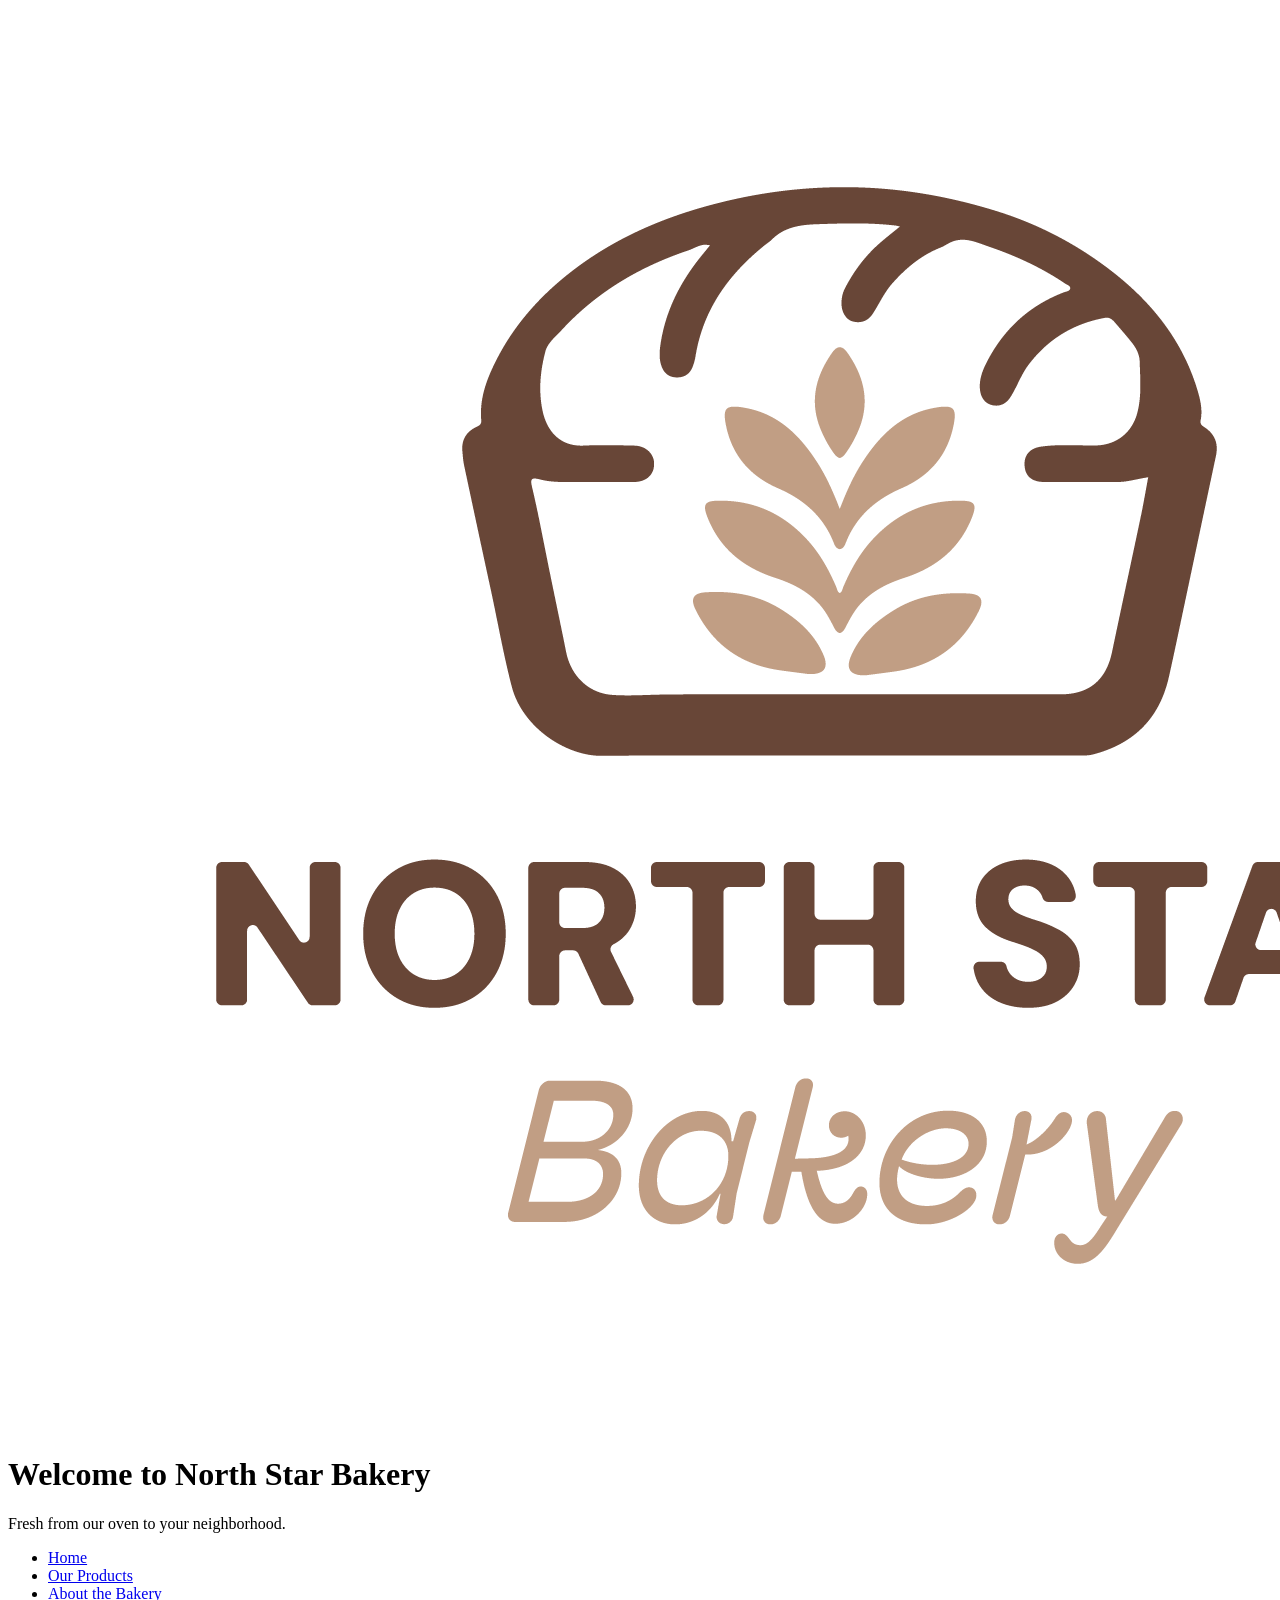
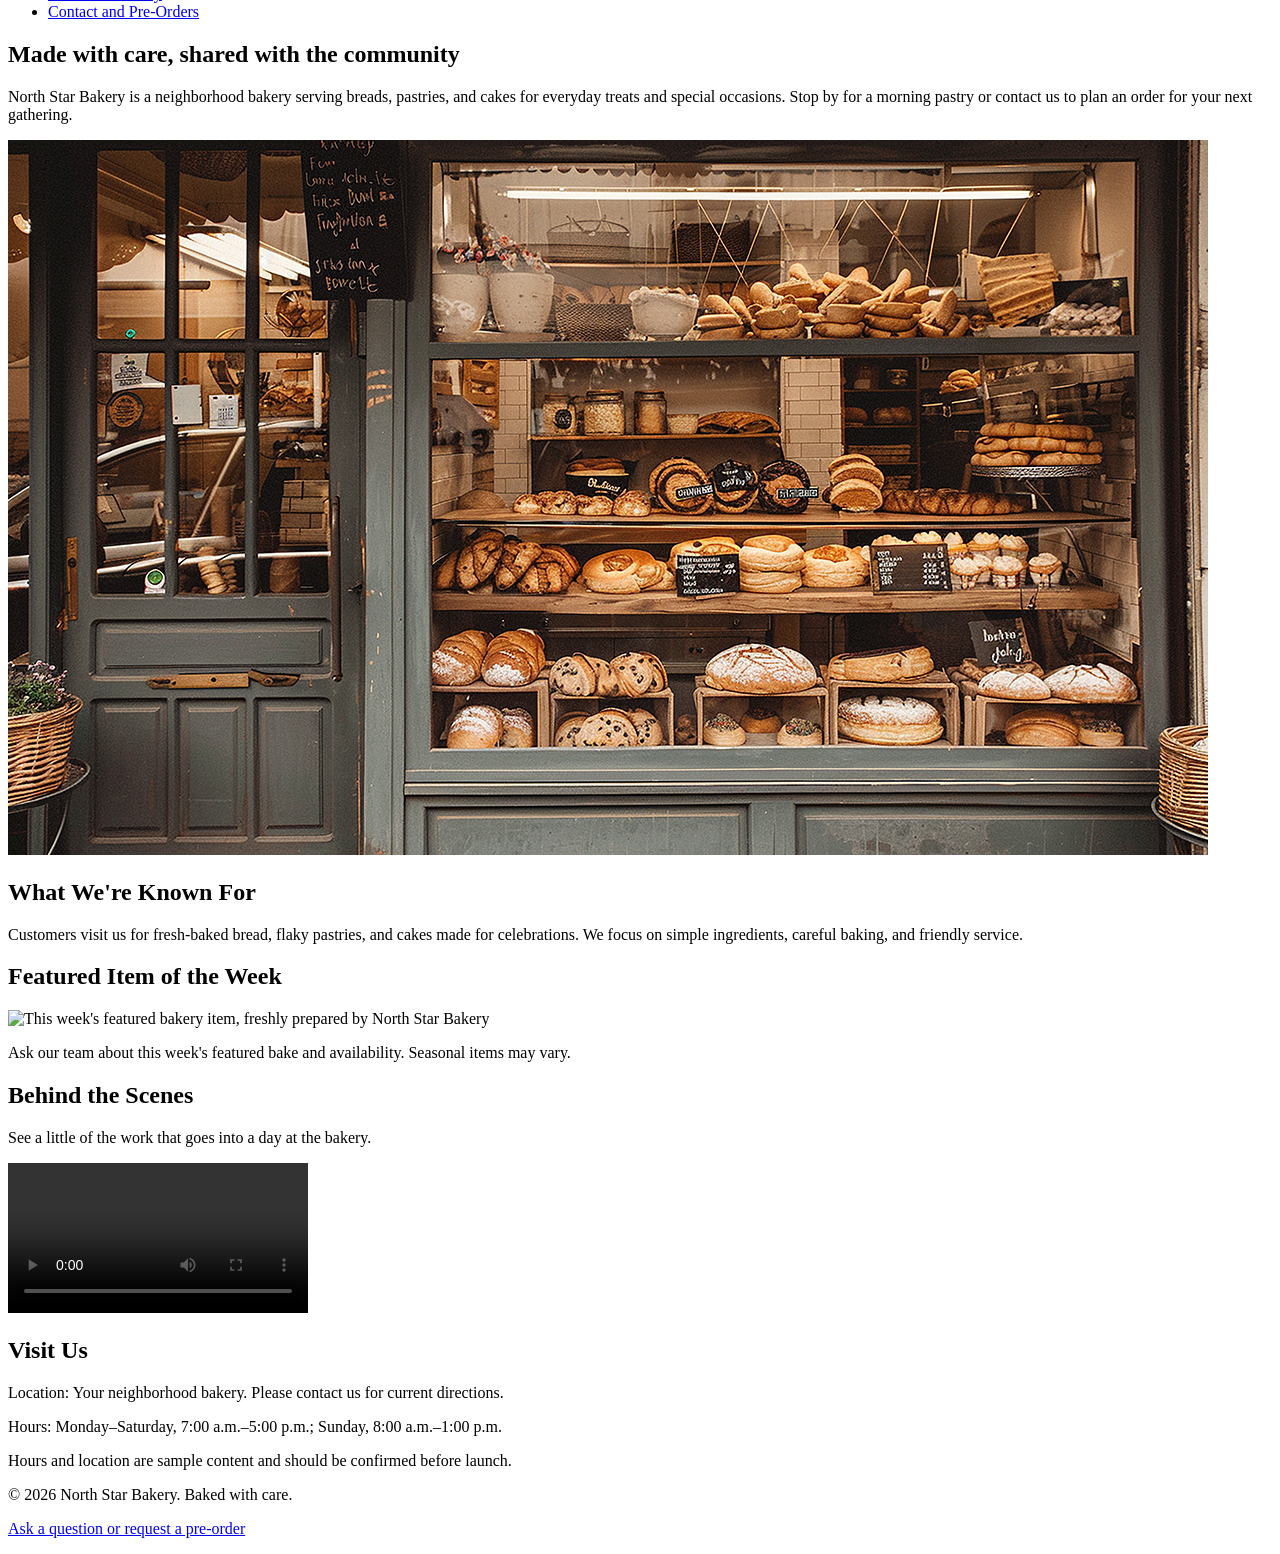
==== index.html @ 52d15b41 "Update index.html" ====
<!DOCTYPE html>
<html lang="en">
<head>
    <meta charset="UTF-8">
    <meta name="viewport" content="width=device-width, initial-scale=1.0">
    <title>North Star Bakery | Home</title>
</head>
<body>
    <header>
        <img src="bakery-logo_c.png" alt="North Star Bakery logo">
        <h1>Welcome to North Star Bakery</h1>
        <p>Fresh from our oven to your neighborhood.</p>
    </header>

    <nav aria-label="Main navigation">
        <ul>
            <li><a href="index.html">Home</a></li>
            <li><a href="products.html">Our Products</a></li>
            <li><a href="about.html">About the Bakery</a></li>
            <li><a href="contact.html">Contact and Pre-Orders</a></li>
        </ul>
    </nav>

    <main>
        <section>
            <h2>Made with care, shared with the community</h2>
            <p>North Star Bakery is a neighborhood bakery serving breads, pastries, and cakes for everyday treats and special occasions. Stop by for a morning pastry or contact us to plan an order for your next gathering.</p>
            <img src="bakery-storefront_c.png" alt="Front entrance of North Star Bakery welcoming customers">
        </section>

        <section>
            <h2>What We're Known For</h2>
            <p>Customers visit us for fresh-baked bread, flaky pastries, and cakes made for celebrations. We focus on simple ingredients, careful baking, and friendly service.</p>
        </section>

        <section>
            <h2>Featured Item of the Week</h2>
            <picture>
                <source media="(max-width: 600px)" srcset="bakery-feature-small.jpg">
                <source media="(min-width: 601px)" srcset="bakery-feature-large.jpg">
                <img src="bakery-feature-large_c.png" alt="This week's featured bakery item, freshly prepared by North Star Bakery">
            </picture>
            <p>Ask our team about this week's featured bake and availability. Seasonal items may vary.</p>
        </section>

        <section>
            <h2>Behind the Scenes</h2>
            <p>See a little of the work that goes into a day at the bakery.</p>
            <video controls>
                <source src="bakery-behind-scenes.mp4" type="video/mp4">
                Your browser does not support embedded video.
            </video>
        </section>

        <section>
            <h2>Visit Us</h2>
            <p>Location: Your neighborhood bakery. Please contact us for current directions.</p>
            <p>Hours: Monday–Saturday, 7:00 a.m.–5:00 p.m.; Sunday, 8:00 a.m.–1:00 p.m.</p>
            <p>Hours and location are sample content and should be confirmed before launch.</p>
        </section>
    </main>

    <footer>
        <p>&copy; 2026 North Star Bakery. Baked with care.</p>
        <p><a href="contact.html">Ask a question or request a pre-order</a></p>
    </footer>
</body>
</html>
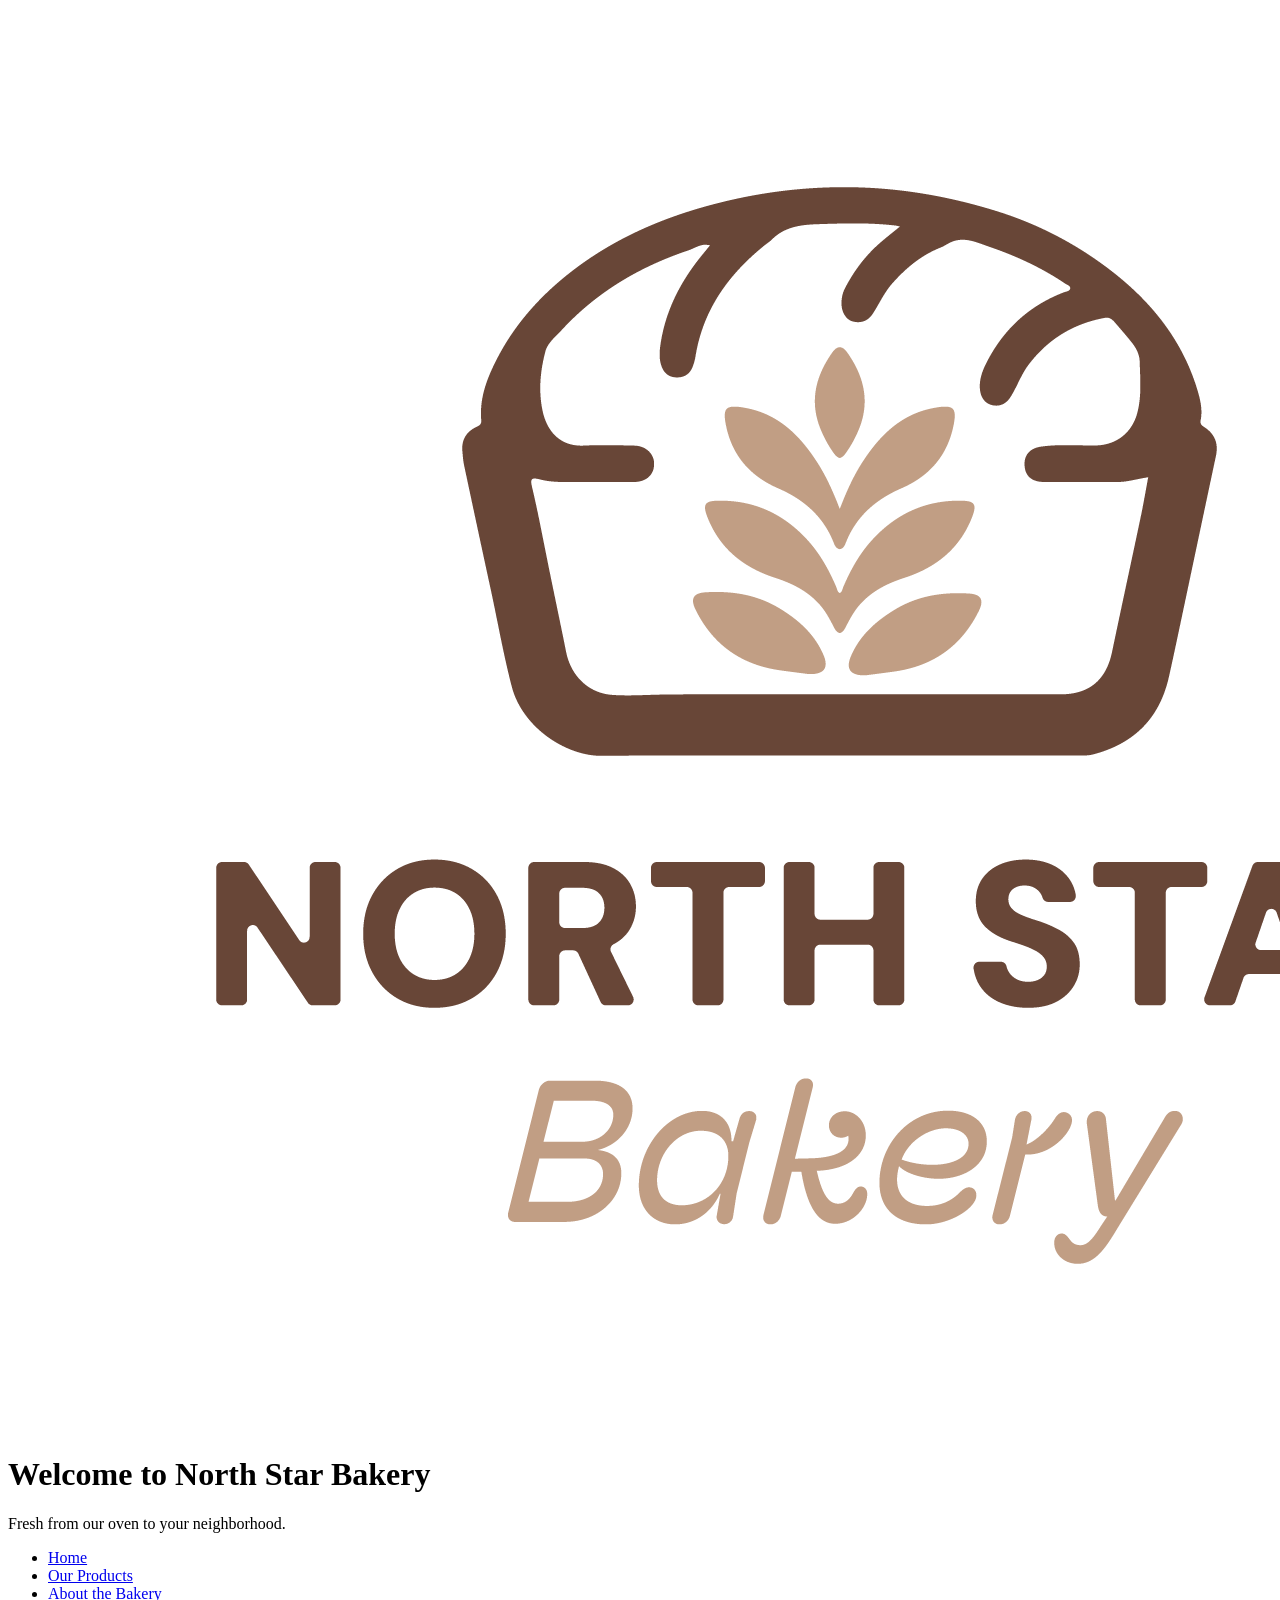
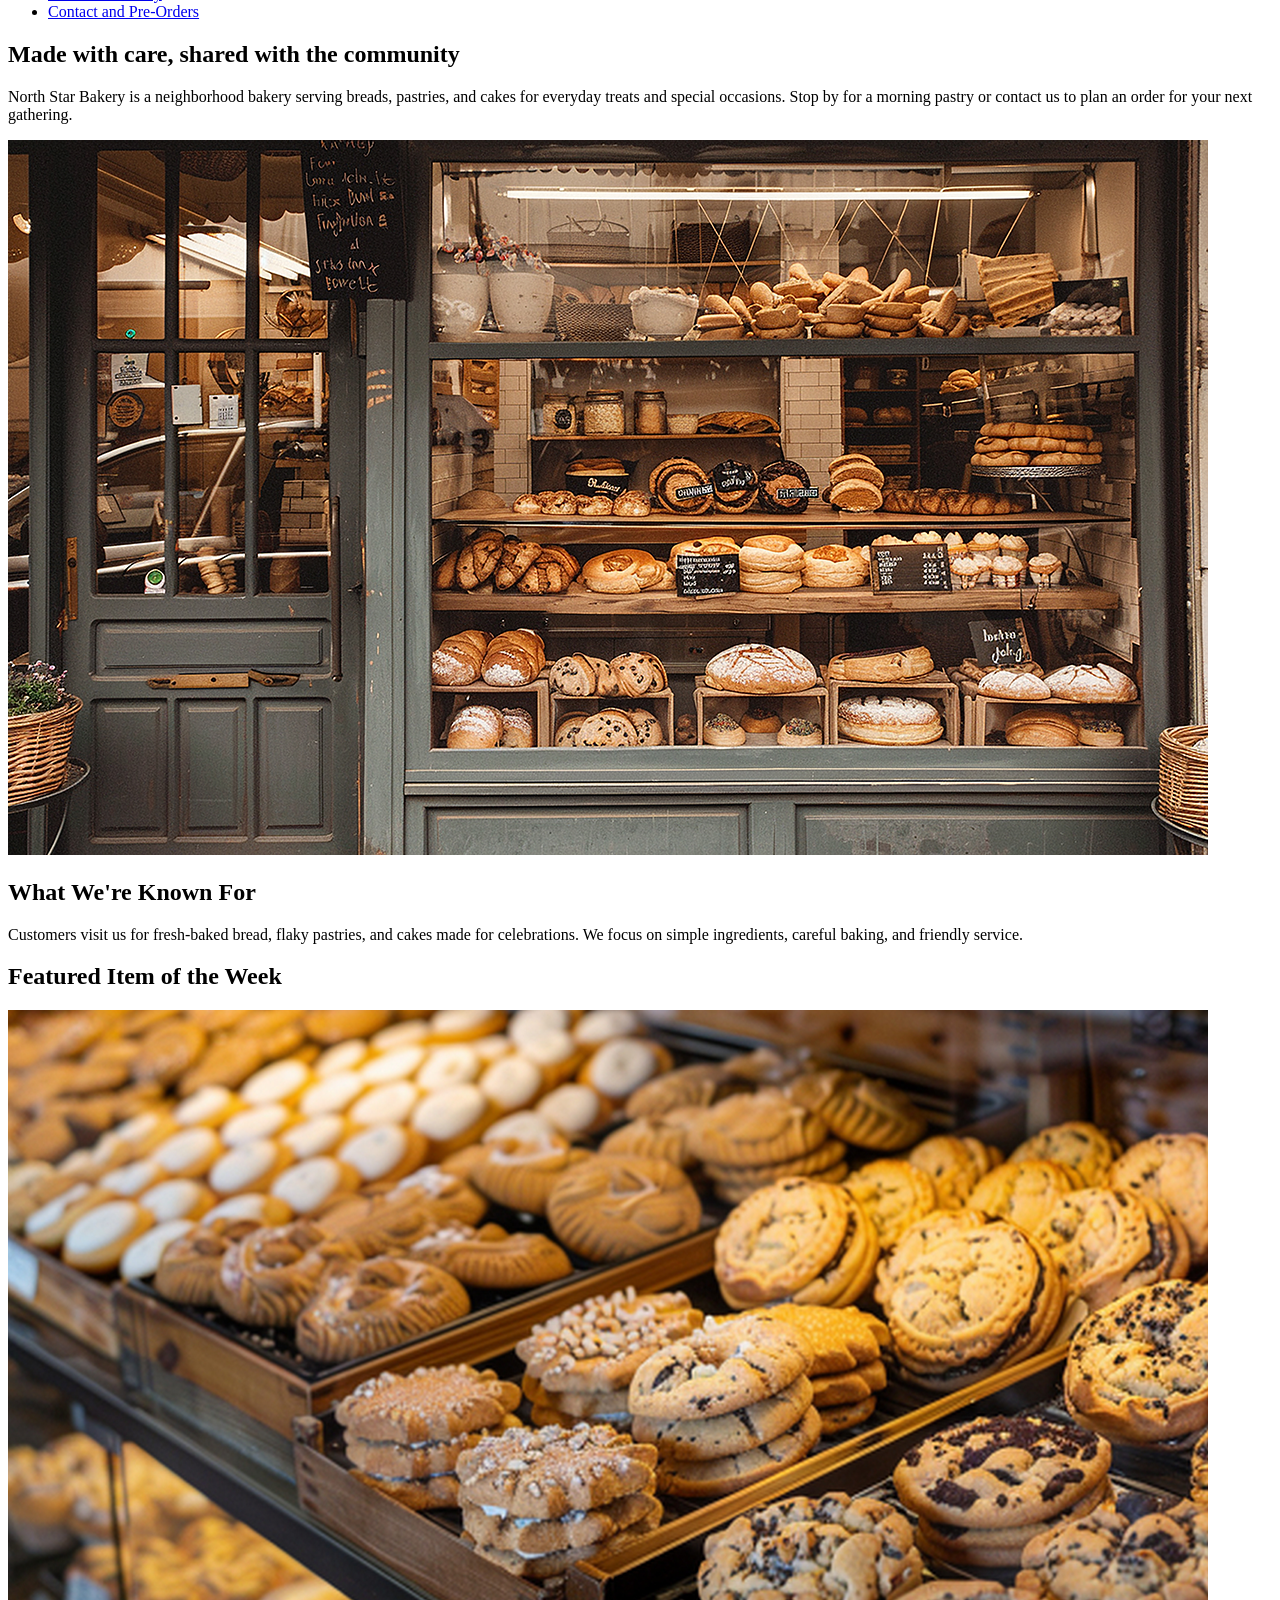
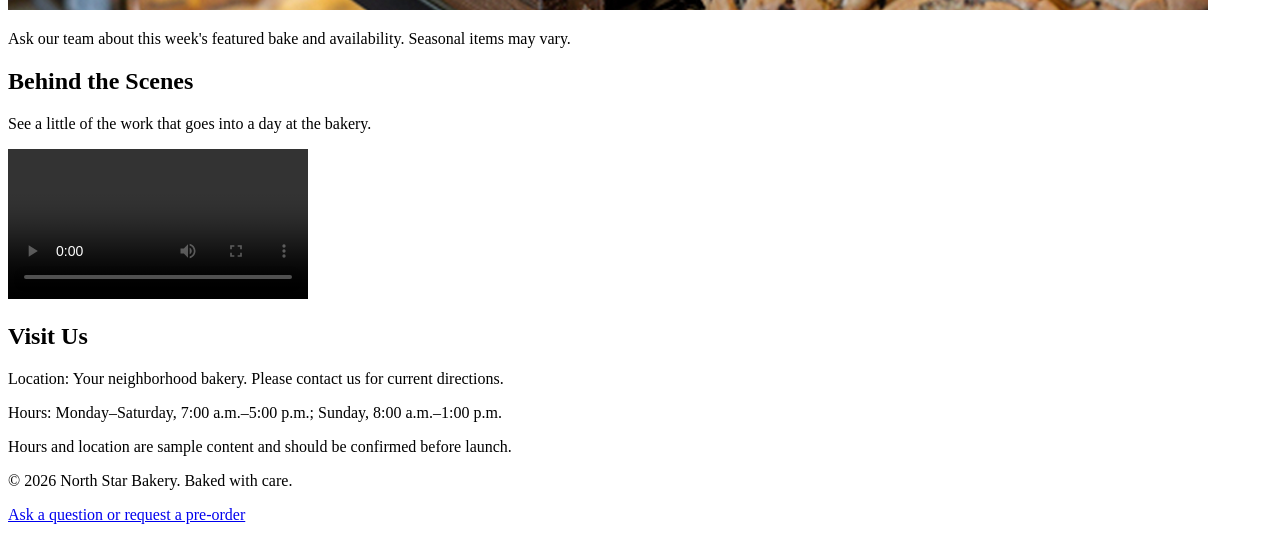
==== commit 7e0619df: "Update index.html" ====
--- a/index.html
+++ b/index.html
@@ -37,10 +37,13 @@
         <section>
             <h2>Featured Item of the Week</h2>
             <picture>
-                <source media="(max-width: 600px)" srcset="bakery-feature-small.jpg">
-                <source media="(min-width: 601px)" srcset="bakery-feature-large.jpg">
-                <img src="bakery-feature-large_c.png" alt="This week's featured bakery item, freshly prepared by North Star Bakery">
-            </picture>
+                <source media="(max-width: 600px)" srcset="bakery-feature-small_c.png">
+                <source media="(min-width: 601px)" srcset="bakery-feature-large_c.png">
+                
+<picture>
+  <img src="bakery-feature-large_c.png" alt="This week's featured bakery item, freshly prepared by North Star Bakery">
+</picture>
+
             <p>Ask our team about this week's featured bake and availability. Seasonal items may vary.</p>
         </section>
 
@@ -48,7 +51,7 @@
             <h2>Behind the Scenes</h2>
             <p>See a little of the work that goes into a day at the bakery.</p>
             <video controls>
-                <source src="bakery-behind-scenes.mp4" type="video/mp4">
+                <source src="Bakery-Behind-Scenes 3.mp4" type="video/mp4">
                 Your browser does not support embedded video.
             </video>
         </section>
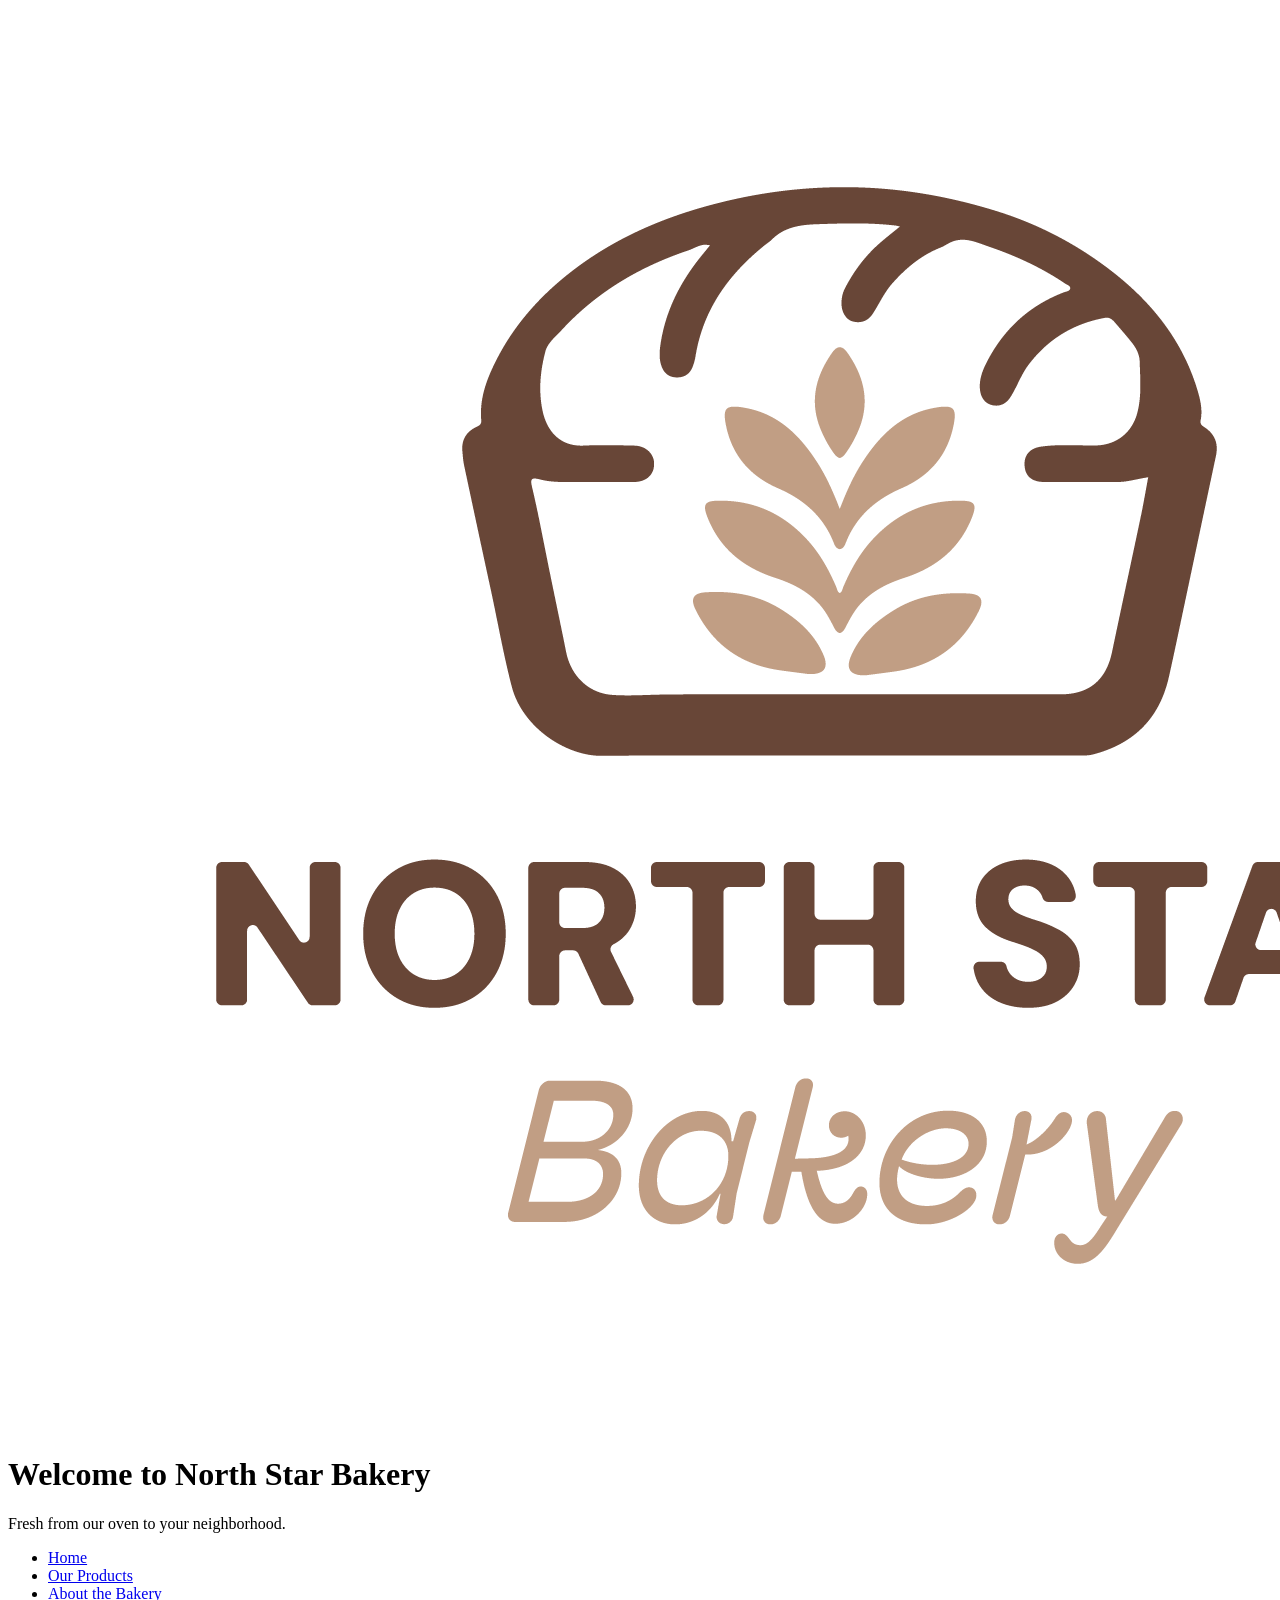
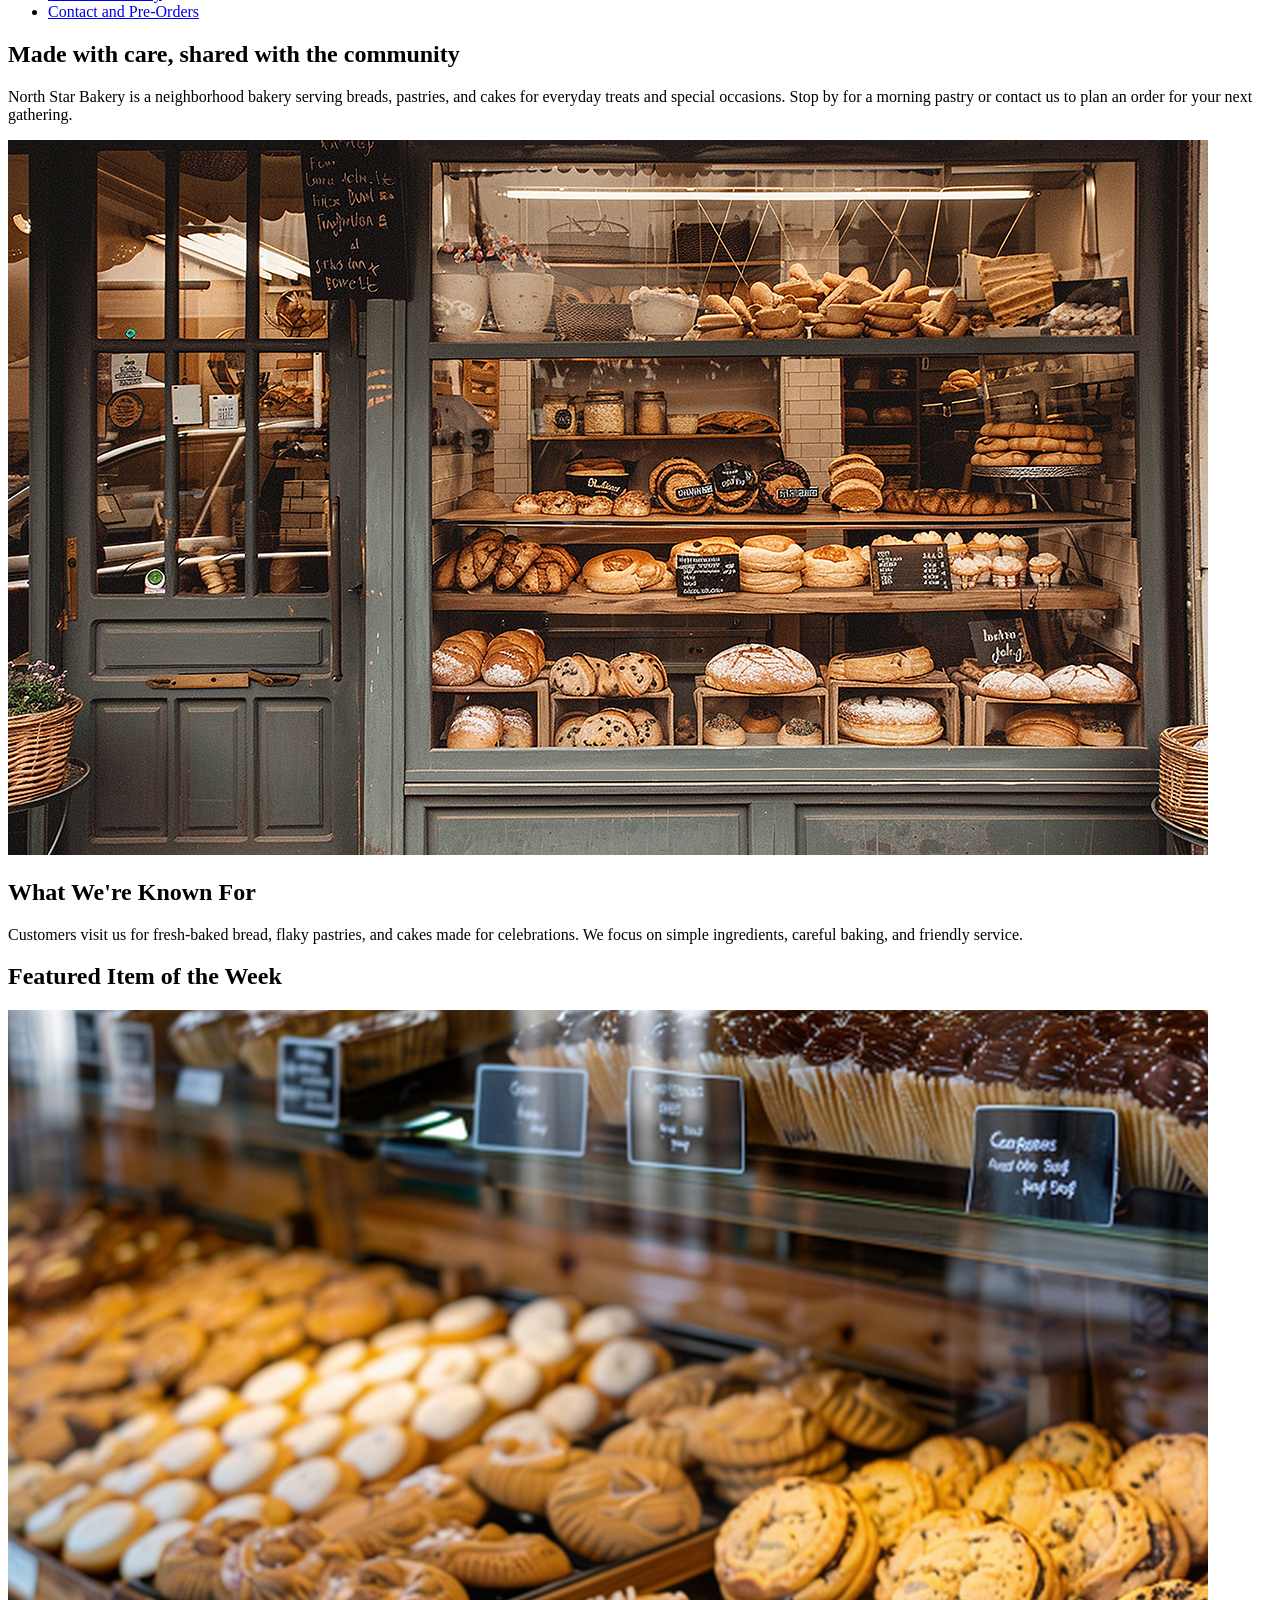
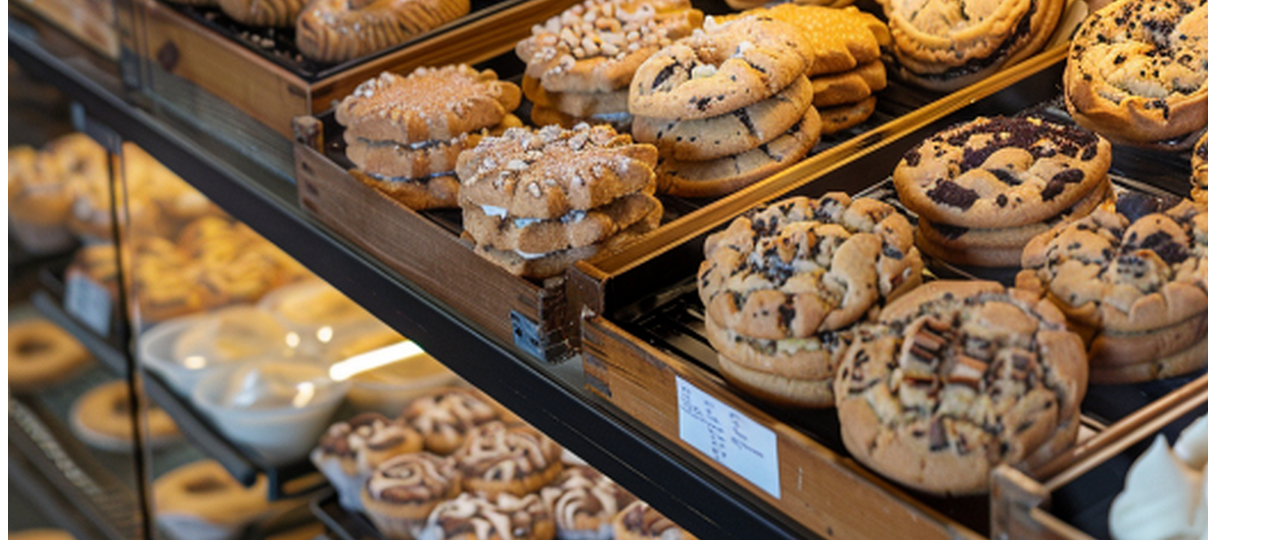
==== commit f6f2c42b: "Update index.html" ====
--- a/index.html
+++ b/index.html
@@ -35,14 +35,14 @@
         </section>
 
         <section>
-            <h2>Featured Item of the Week</h2>
-            <picture>
-                <source media="(max-width: 600px)" srcset="bakery-feature-small_c.png">
-                <source media="(min-width: 601px)" srcset="bakery-feature-large_c.png">
-                
-<picture>
-  <img src="bakery-feature-large_c.png" alt="This week's featured bakery item, freshly prepared by North Star Bakery">
-</picture>
+            
+    <h2>Featured Item of the Week</h2>
+    <picture>
+        <source media="(max-width: 600px)" srcset="bakery-feature-small_c.png">
+        <source media="(min-width: 601px)" srcset="bakery-feature-large_c.png">
+        <img src="bakery-feature-large_c.png" alt="North Star Bakery's featured item of the week">
+    </picture>
+
 
             <p>Ask our team about this week's featured bake and availability. Seasonal items may vary.</p>
         </section>
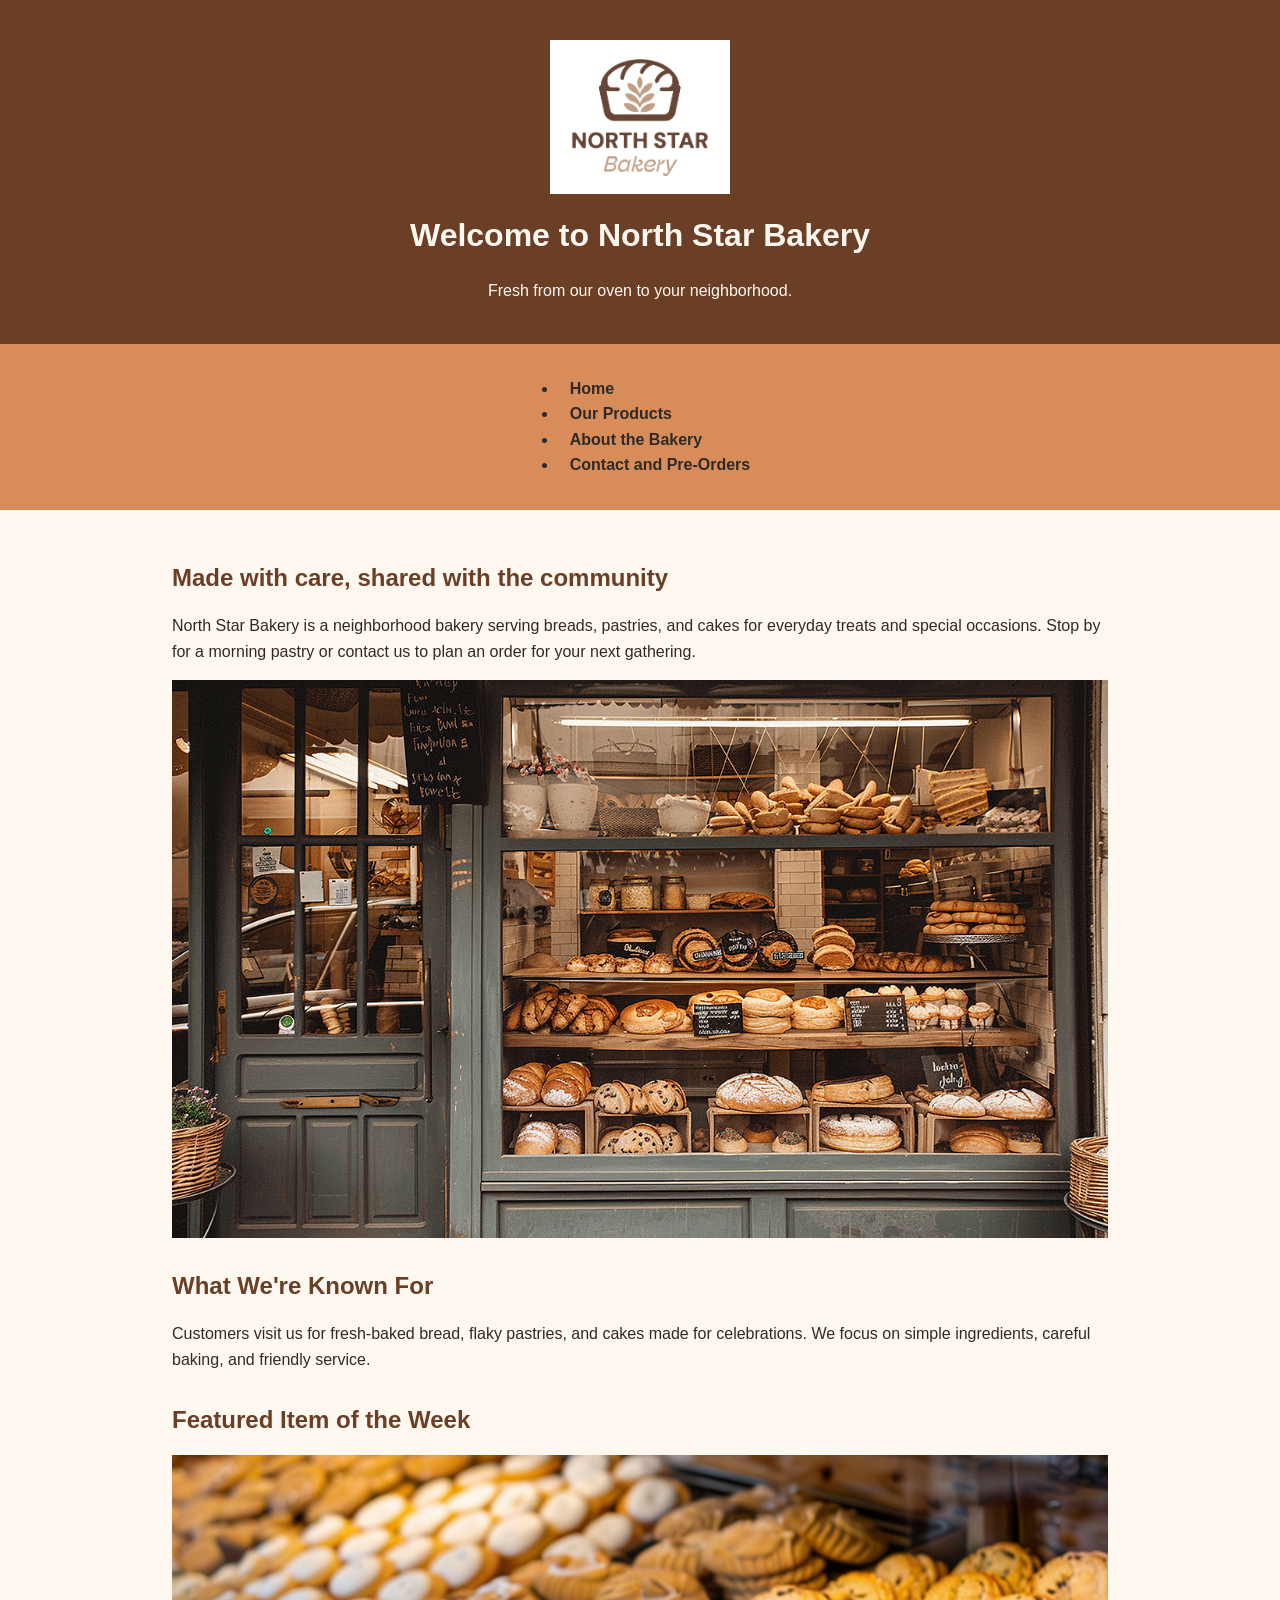
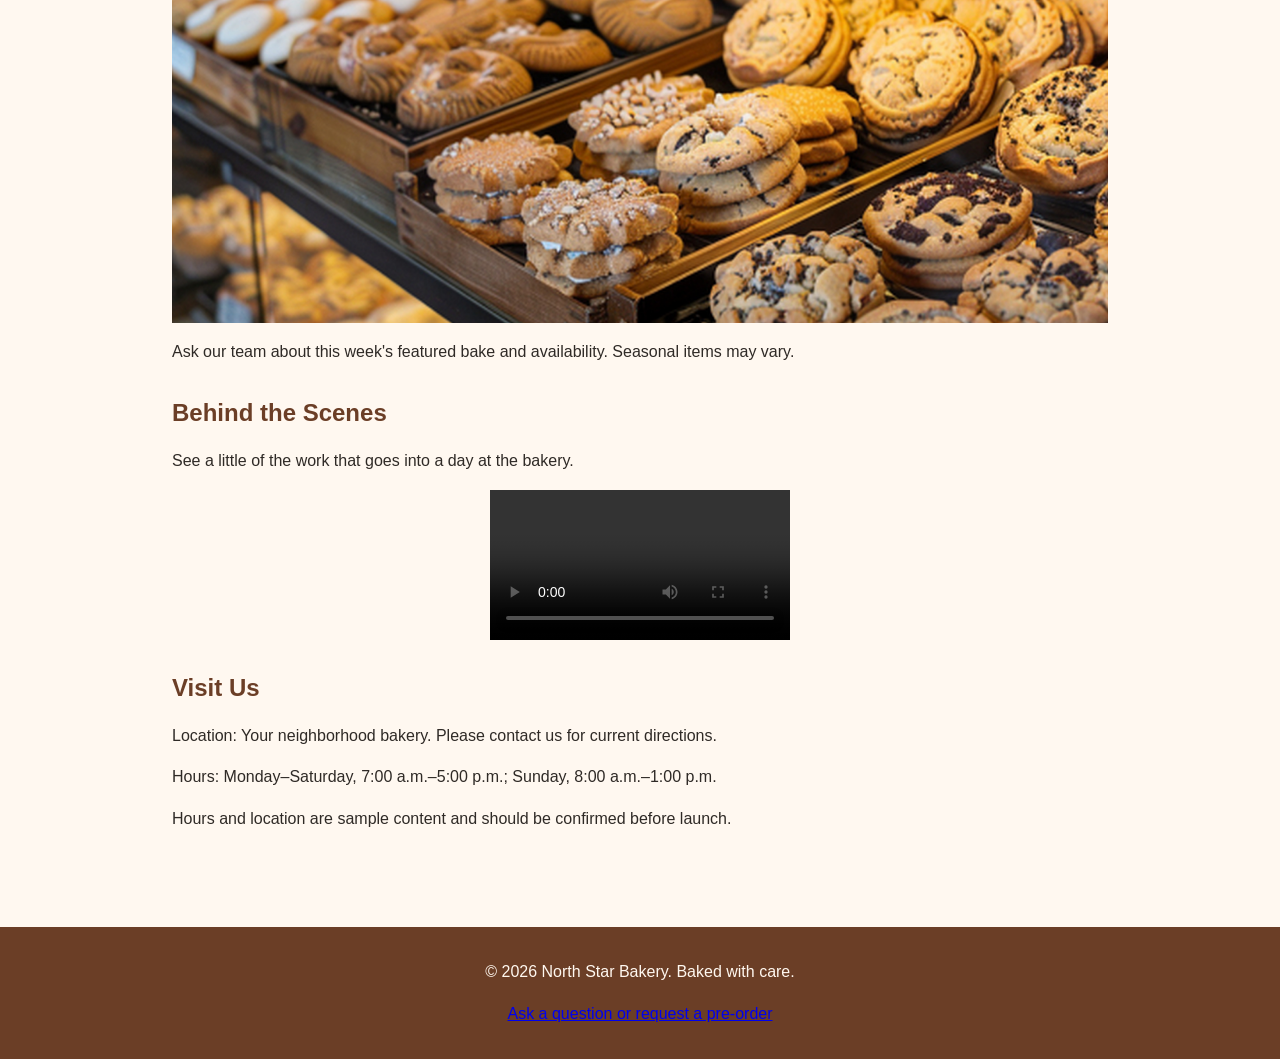
==== commit 720cabd2: "Update index.html" ====
--- a/index.html
+++ b/index.html
@@ -5,6 +5,7 @@
     <meta charset="UTF-8">
     <meta name="viewport" content="width=device-width, initial-scale=1.0">
     <title>North Star Bakery | Home</title>
+    <link rel="stylesheet" href="style.css">
 </head>
 <body>
     <header>
--- a/style.css
+++ b/style.css
@@ -0,0 +1,155 @@
+
+/* North Star Bakery - Website Styles */
+
+:root {
+    --cream: #FFF8F0;
+    --brown: #6B3E26;
+    --peach: #D88C5A;
+    --charcoal: #2F2A26;
+}
+
+* {
+    box-sizing: border-box;
+}
+
+body {
+    margin: 0;
+    padding: 0;
+    background-color: var(--cream);
+    color: var(--charcoal);
+    font-family: Arial, sans-serif;
+    line-height: 1.6;
+}
+
+header {
+    background-color: var(--brown);
+    color: var(--cream);
+    padding: 1.5rem;
+    text-align: center;
+}
+
+header img {
+    max-width: 180px;
+    height: auto;
+}
+
+nav {
+    display: flex;
+    flex-direction: column;
+    gap: 0.5rem;
+    align-items: center;
+    padding: 1rem;
+    background-color: var(--peach);
+}
+
+nav a {
+    color: var(--charcoal);
+    font-weight: bold;
+    text-decoration: none;
+    padding: 0.5rem 0.75rem;
+}
+
+nav a:hover,
+nav a:focus {
+    text-decoration: underline;
+}
+
+main {
+    width: 100%;
+    max-width: 1000px;
+    margin: 0 auto;
+    padding: 1.25rem;
+}
+
+h1,
+h2,
+h3 {
+    color: var(--brown);
+    line-height: 1.3;
+}
+
+header h1 {
+    color: var(--cream);
+}
+
+img,
+video {
+    display: block;
+    max-width: 100%;
+    height: auto;
+    margin: 1rem auto;
+}
+
+section {
+    margin-bottom: 2rem;
+}
+
+form {
+    display: flex;
+    flex-direction: column;
+    gap: 1rem;
+}
+
+label {
+    font-weight: bold;
+}
+
+input,
+textarea,
+select,
+button {
+    width: 100%;
+    padding: 0.75rem;
+    font: inherit;
+}
+
+fieldset {
+    border: 2px solid var(--peach);
+    padding: 1rem;
+    margin-bottom: 1rem;
+}
+
+legend {
+    color: var(--brown);
+    font-weight: bold;
+}
+
+button {
+    background-color: var(--brown);
+    color: var(--cream);
+    border: none;
+    cursor: pointer;
+    font-weight: bold;
+}
+
+button:hover,
+button:focus {
+    background-color: var(--peach);
+    color: var(--charcoal);
+}
+
+footer {
+    background-color: var(--brown);
+    color: var(--cream);
+    text-align: center;
+    padding: 1rem;
+    margin-top: 2rem;
+}
+
+/* Larger screens */
+@media (min-width: 700px) {
+    nav {
+        flex-direction: row;
+        justify-content: center;
+    }
+
+    main {
+        padding: 2rem;
+    }
+
+    form {
+        max-width: 700px;
+        margin: 0 auto;
+    }
+}
+
